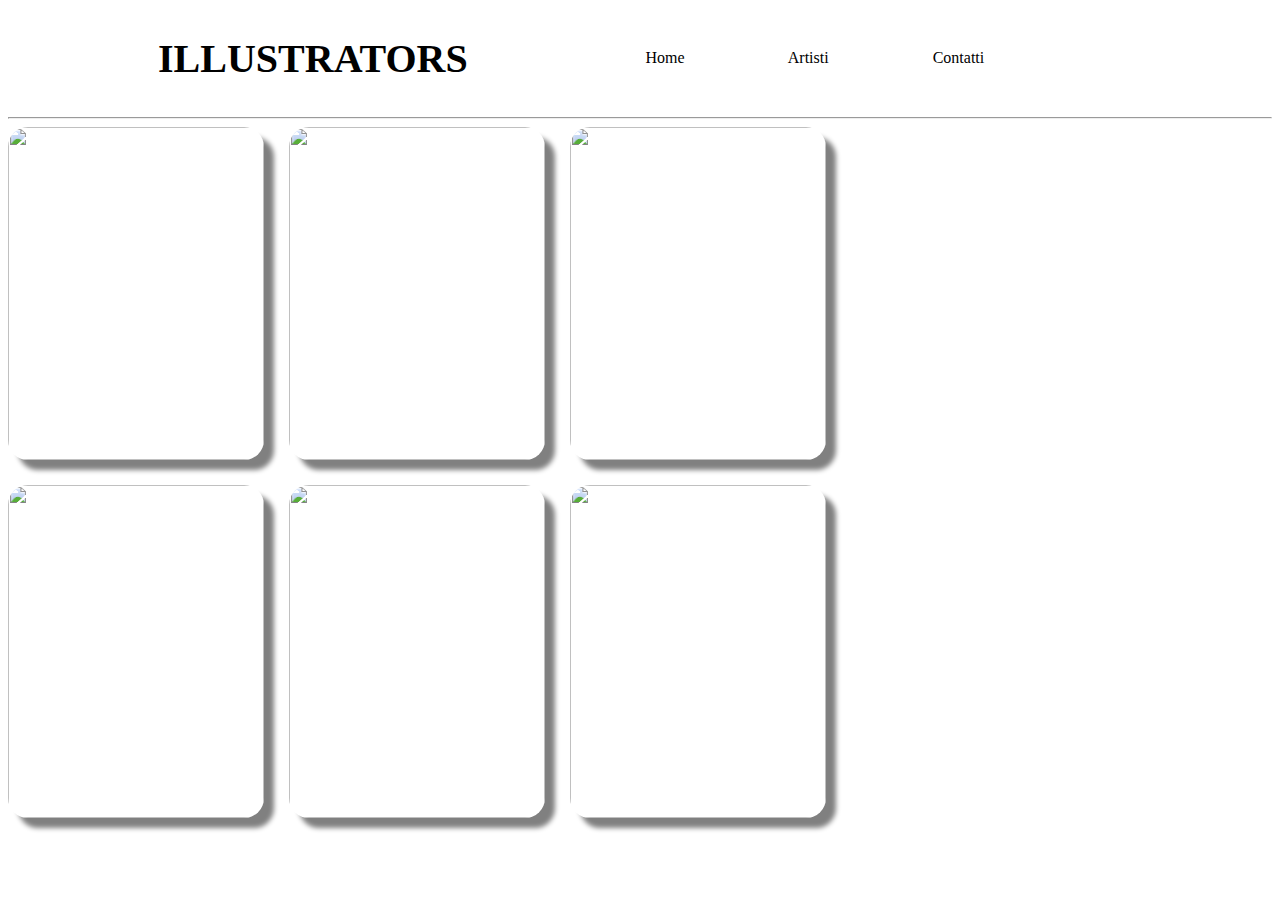
==== index.html @ 0248739b "add html, css, img" ====
<!DOCTYPE html>
<html lang="en">
<head>
    <meta charset="UTF-8">
    <meta http-equiv="X-UA-Compatible" content="IE=edge">
    <meta name="viewport" content="width=device-width, initial-scale=1.0">
    <title>Document</title>
    <link rel="stylesheet" href="stile.css">
</head>
<body>
    <header>
        <h1>ILLUSTRATORS</h1>

        <div class="tasti">
        <nav>
            <ul>
                <li>
                    <a>Home</a>
                    <a>Artisti</a>
                    <a href="index chiusura.html"><a>Contatti</a>
                </li>
            </ul>
        </nav>
    </div>
    </header>
    <hr>
    <main>
        <div class="preview1">
            <a href="index camilo.html"><img src="C:\Users\Andrea\Desktop\Esercitazione pratica\AP_Camilo_Huinca_Match-Point_2x-972x1350.jpg" style="width:256px;height:333px;object-fit:cover;margin-right:25px;margin-bottom:25px;"></a>
            <a href="index tim.html"><img src="C:\Users\Andrea\Desktop\Esercitazione pratica\AP_Tim_Lahan_emotions_4_2x-972x1175.jpg" style="width:256px;height:333px;object-fit:cover;margin-bottom:25px;"></a>
            <a href="index boca.html"><img src="C:\Users\Andrea\Desktop\Esercitazione pratica\AP_La_Boca_STLYIST_B_2x-972x1283.jpg" style="width:256px;height:333px;object-fit:cover;margin-left:25px;margin-bottom:25px;"></a>
        </div>
        <br>
        <div class="preview2">
            <a href="index fritz.html"><img src="C:\Users\Andrea\Desktop\Esercitazione pratica\AP_Linn_Fritz_Feeling-Blue_2x-972x1361.jpg" style="width:256px;height:333px;object-fit:cover;margin-right:25px;margin-bottom:25px;"></a>
            <a href="index freier.html"><img src="C:\Users\Andrea\Desktop\Esercitazione pratica\AP_Karlotta_Freier_brand-eins_2x-972x1276.jpg" style="width:256px;height:333px;object-fit:cover;margin-bottom:25px;"></margin:25px;a>
            <a href="index herrera.html"><img src="C:\Users\Andrea\Desktop\Esercitazione pratica\AP_Xoana_Herrera_Elefante_2x-1-972x1292.jpg" style="width:256px;height:333px;object-fit:cover;margin-left:25px;margin-bottom:25px;"></a>
        </div>
    </main>
</body>
</html>
---- stile.css ----
body{
    max-width: 1400px;
}

header{
    display: flex;
    align-items: center;
    justify-content: space-between;
    align-items: first baseline;
}

.tasti nav ul{
    list-style: none;
    word-spacing: 100px;
    margin-right: 150px;
}

.tasti a:hover{
    text-decoration: underline;
}

header h1{
margin-left: 150px;
font-size: 30pt;
}



main{
    max-width: none;
}

.preview1, .preview2{
    display: inline-flex;
}

.tasti{
    
   margin: auto;   
}

main img{
    border-radius: 20px;
    box-shadow: 10px 10px 5px grey;
    z-index: 1;
    position: center;
}
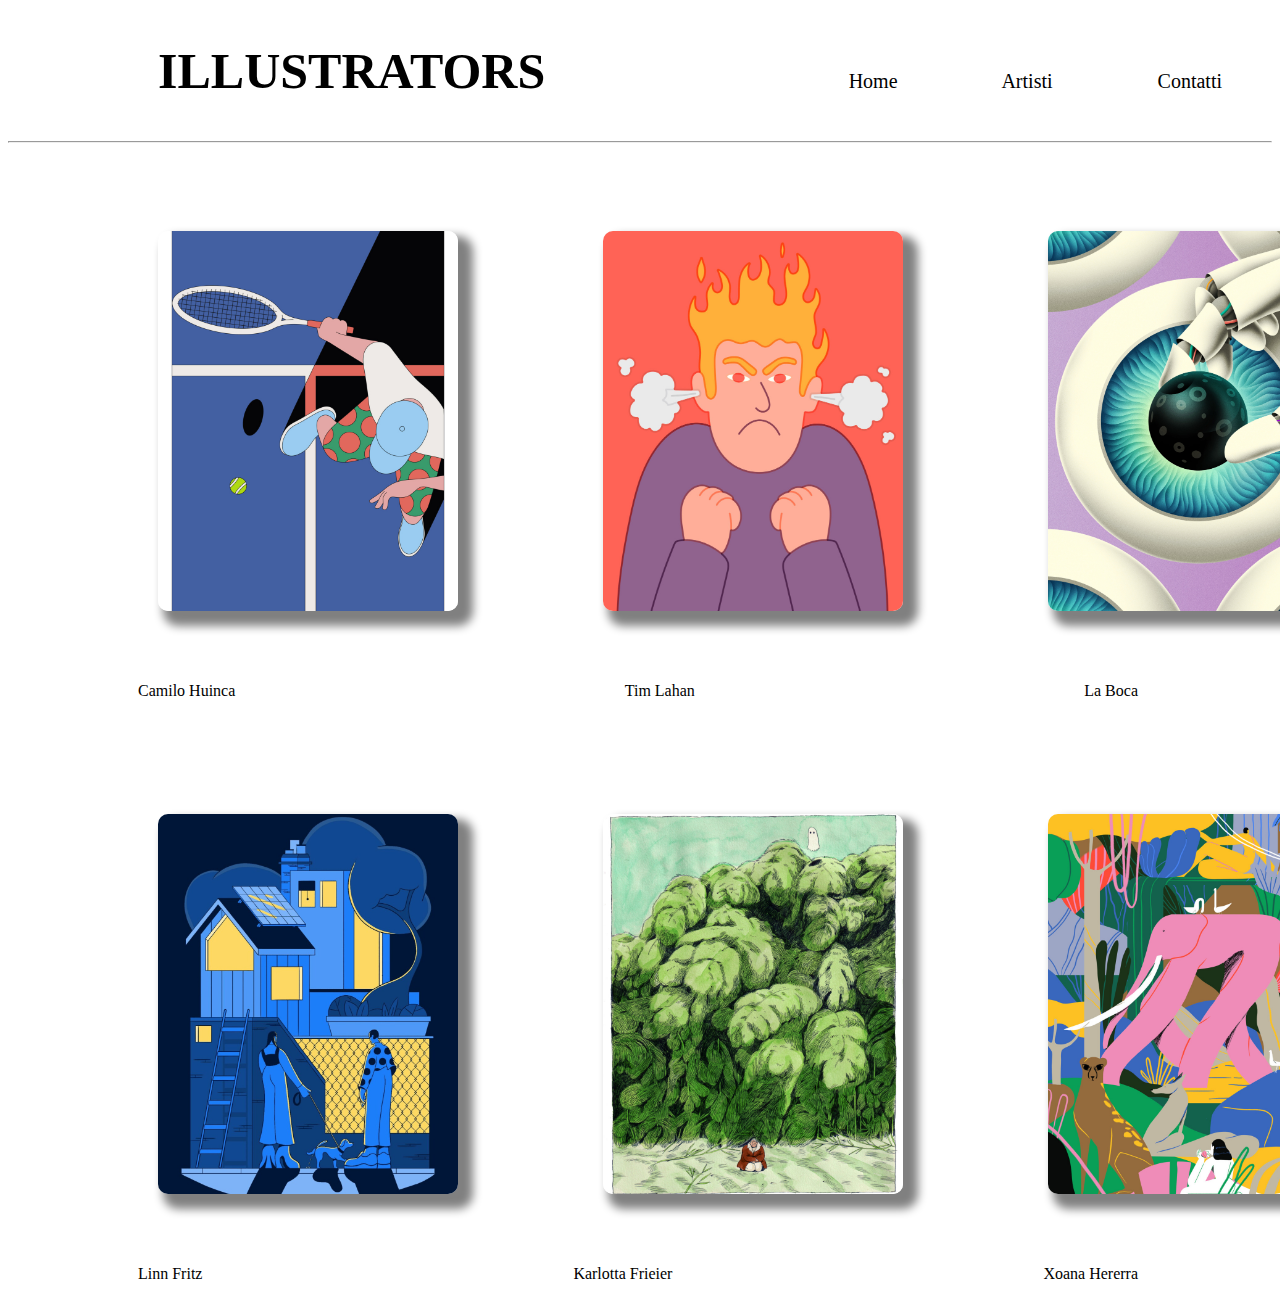
==== commit e85d73e3: "mod" ====
--- a/index.html
+++ b/index.html
@@ -26,15 +26,25 @@
     <hr>
     <main>
         <div class="preview1">
-            <a href="index camilo.html"><img src="C:\Users\Andrea\Desktop\Esercitazione pratica\AP_Camilo_Huinca_Match-Point_2x-972x1350.jpg" style="width:256px;height:333px;object-fit:cover;margin-right:25px;margin-bottom:25px;"></a>
-            <a href="index tim.html"><img src="C:\Users\Andrea\Desktop\Esercitazione pratica\AP_Tim_Lahan_emotions_4_2x-972x1175.jpg" style="width:256px;height:333px;object-fit:cover;margin-bottom:25px;"></a>
-            <a href="index boca.html"><img src="C:\Users\Andrea\Desktop\Esercitazione pratica\AP_La_Boca_STLYIST_B_2x-972x1283.jpg" style="width:256px;height:333px;object-fit:cover;margin-left:25px;margin-bottom:25px;"></a>
+            <a href="index camilo.html"><img src="immagini\AP_Camilo_Huinca_Match-Point_2x-972x1350.jpg" style="width: 300px;  height: 380px;object-fit:cover;margin-right:25px;margin-bottom:25px;"></a>
+            <a href="index tim.html"><img src="immagini\AP_Tim_Lahan_emotions_4_2x-972x1175.jpg" style="width: 300px;height: 380px;object-fit:cover;margin-right:25px;margin-bottom:25px;"></a>
+            <a href="index boca.html"><img src="immagini\AP_La_Boca_STLYIST_B_2x-972x1283.jpg" style="width: 300px; height: 380px;object-fit:cover;margin-right:25px;margin-bottom:25px;"></a>
+        </div>
+        <div class="nomi">
+            <p>Camilo Huinca</p>
+            <p>Tim Lahan</p>
+            <p>La Boca</p>
         </div>
         <br>
         <div class="preview2">
-            <a href="index fritz.html"><img src="C:\Users\Andrea\Desktop\Esercitazione pratica\AP_Linn_Fritz_Feeling-Blue_2x-972x1361.jpg" style="width:256px;height:333px;object-fit:cover;margin-right:25px;margin-bottom:25px;"></a>
-            <a href="index freier.html"><img src="C:\Users\Andrea\Desktop\Esercitazione pratica\AP_Karlotta_Freier_brand-eins_2x-972x1276.jpg" style="width:256px;height:333px;object-fit:cover;margin-bottom:25px;"></margin:25px;a>
-            <a href="index herrera.html"><img src="C:\Users\Andrea\Desktop\Esercitazione pratica\AP_Xoana_Herrera_Elefante_2x-1-972x1292.jpg" style="width:256px;height:333px;object-fit:cover;margin-left:25px;margin-bottom:25px;"></a>
+            <a href="index fritz.html"><img src="immagini\AP_Linn_Fritz_Feeling-Blue_2x-972x1361.jpg" style="width: 300px;height: 380px;object-fit:cover;margin-right:25px;margin-bottom:25px;"></a>
+            <a href="index freier.html"><img src="immagini\AP_Karlotta_Freier_brand-eins_2x-972x1276.jpg" style="width: 300px;height :380px;object-fit:cover;margin-right:25px;margin-bottom:25px;"></a>
+            <a href="index herrera.html"><img src="immagini\AP_Xoana_Herrera_Elefante_2x-1-972x1292.jpg" style="width: 300px;height :380px;object-fit:cover;margin-right:25px;margin-bottom:25px;"></a>
+        </div>
+        <div class="nomi2">
+            <p>Linn Fritz</p>
+            <p>Karlotta Frieier</p>
+            <p>Xoana Hererra</p>
         </div>
     </main>
 </body>
--- a/stile.css
+++ b/stile.css
@@ -6,13 +6,20 @@
     display: flex;
     align-items: center;
     justify-content: space-between;
-    align-items: first baseline;
+    align-items: baseline;
+}
+.tasti{
+    display: flex;
+    flex-wrap: nowrap;
+    justify-content: flex-end;
+
 }
 
 .tasti nav ul{
     list-style: none;
     word-spacing: 100px;
-    margin-right: 150px;
+    margin-right: 50px;
+    font-size: 20px;
 }
 
 .tasti a:hover{
@@ -21,10 +28,28 @@
 
 header h1{
 margin-left: 150px;
-font-size: 30pt;
+font-size: 50px;
 }
 
+.nomi {
+    display: flex;
+    margin-right: auto;
+    width: auto;
+    padding-left: 10px;
+    max-width: 1000px;
+    margin-left: 120px;
+     justify-content: space-between;
+}
 
+.nomi2 {
+    display: flex;
+    margin-right: auto;
+    width: auto;
+    padding-left: 10px;
+    max-width: 1000px;
+    justify-content: space-between;
+    margin-left: 120px;
+}
 
 main{
     max-width: none;
@@ -32,16 +57,30 @@
 
 .preview1, .preview2{
     display: inline-flex;
+    text-align: center;
+    align-items: center;
+    padding: 30px;
 }
 
-.tasti{
-    
-   margin: auto;   
+.preview1 img{
+    display: block;
+    justify-content: space-between;
+    width: 100%;
+    margin-top: 50px;
+    margin-left: 120px;
+}
+
+.preview2 img{
+    display: block;
+    justify-content: space-between;
+    width: 100%;
+    margin-top: 50px;
+    margin-left: 120px;
 }
 
 main img{
-    border-radius: 20px;
-    box-shadow: 10px 10px 5px grey;
-    z-index: 1;
-    position: center;
+    border-radius: 10px;
+    box-shadow: 10px 10px  10px 5px grey;
+    display: flex;
+    justify-content: space-between;
 }